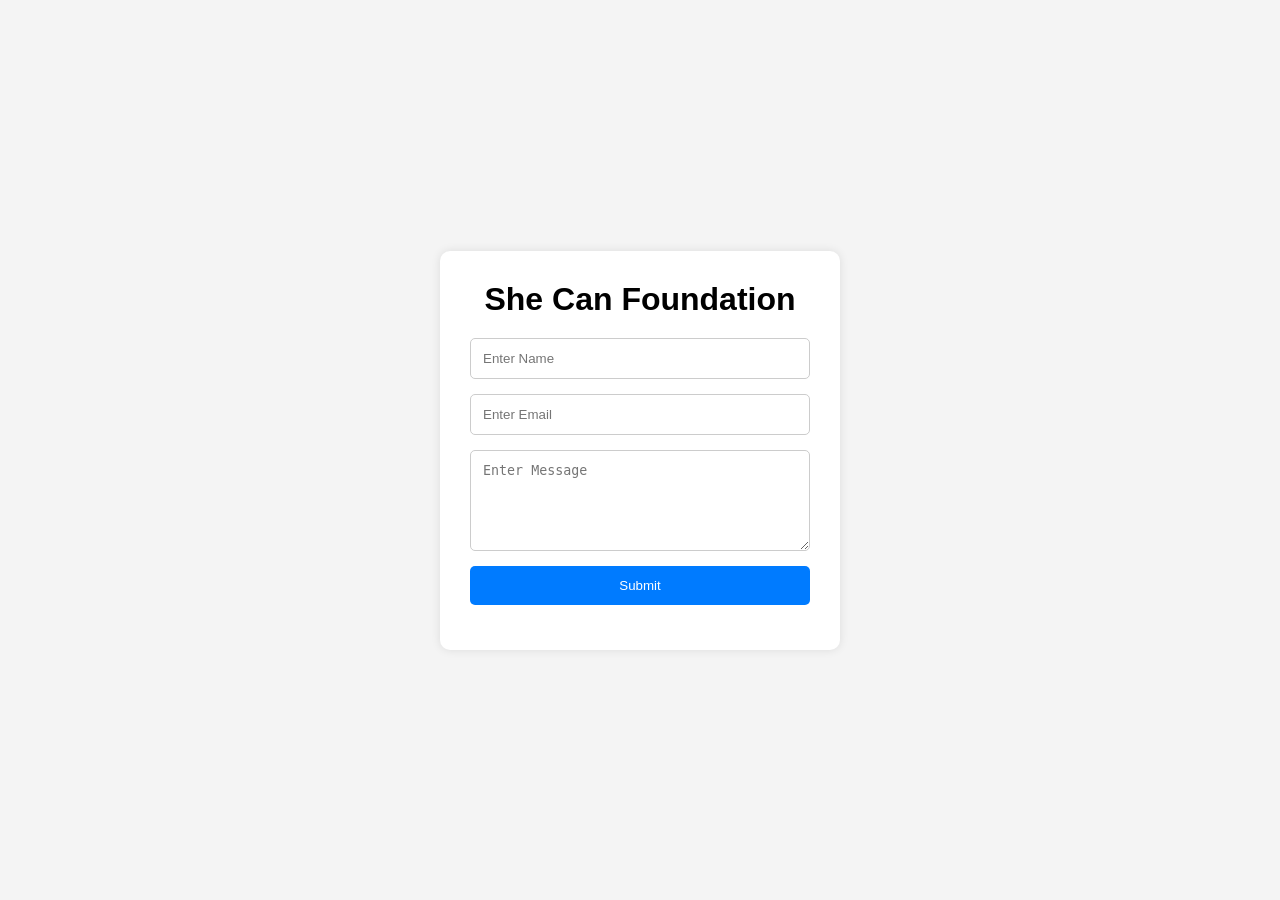
==== index.html @ 92bc35ab "Initial commit" ====
<!DOCTYPE html>
<html lang="en">
<head>
  <meta charset="UTF-8">
  <meta name="viewport" content="width=device-width, initial-scale=1.0">
  <title>She Can Foundation</title>
  <link rel="stylesheet" href="style.css">
</head>
<body>

<div class="container">

  <h1>She Can Foundation</h1>

  <form id="contactForm">

    <input type="text" id="name" placeholder="Enter Name" required>

    <input
      type="email" id="email" placeholder="Enter Email" required>

    <textarea id="message" placeholder="Enter Message" rows="5" required></textarea>

    <button type="submit">Submit</button>

  </form>

  <p id="successMessage"></p>

</div>

<script src="script.js"></script>

</body>
</html>
---- style.css ----
*{
  margin:0;
  padding:0;
  box-sizing:border-box;
}

body{
  font-family:Arial, sans-serif;
  background:#f4f4f4;
  display:flex;
  justify-content:center;
  align-items:center;
  min-height:100vh;
}

.container{
  background:white;
  padding:30px;
  width:90%;
  max-width:400px;
  border-radius:10px;
  box-shadow:0 0 10px rgba(0,0,0,0.1);
}

h1{
  text-align:center;
  margin-bottom:20px;
}

form{
  display:flex;
  flex-direction:column;
}

input,
textarea{
  margin-bottom:15px;
  padding:12px;
  border:1px solid #ccc;
  border-radius:5px;
}

button{
  padding:12px;
  border:none;
  background:#007BFF;
  color:white;
  border-radius:5px;
  cursor:pointer;
}

button:hover{
  background:#0056b3;
}

#successMessage{
  margin-top:15px;
  text-align:center;
  color:green;
  font-weight:bold;
}

.message-card{
  background:#fafafa;
  border:1px solid #ddd;
  padding:15px;
  margin-bottom:10px;
  border-radius:5px;
}

.delete-btn{
  background:red;
  margin-top:10px;
}
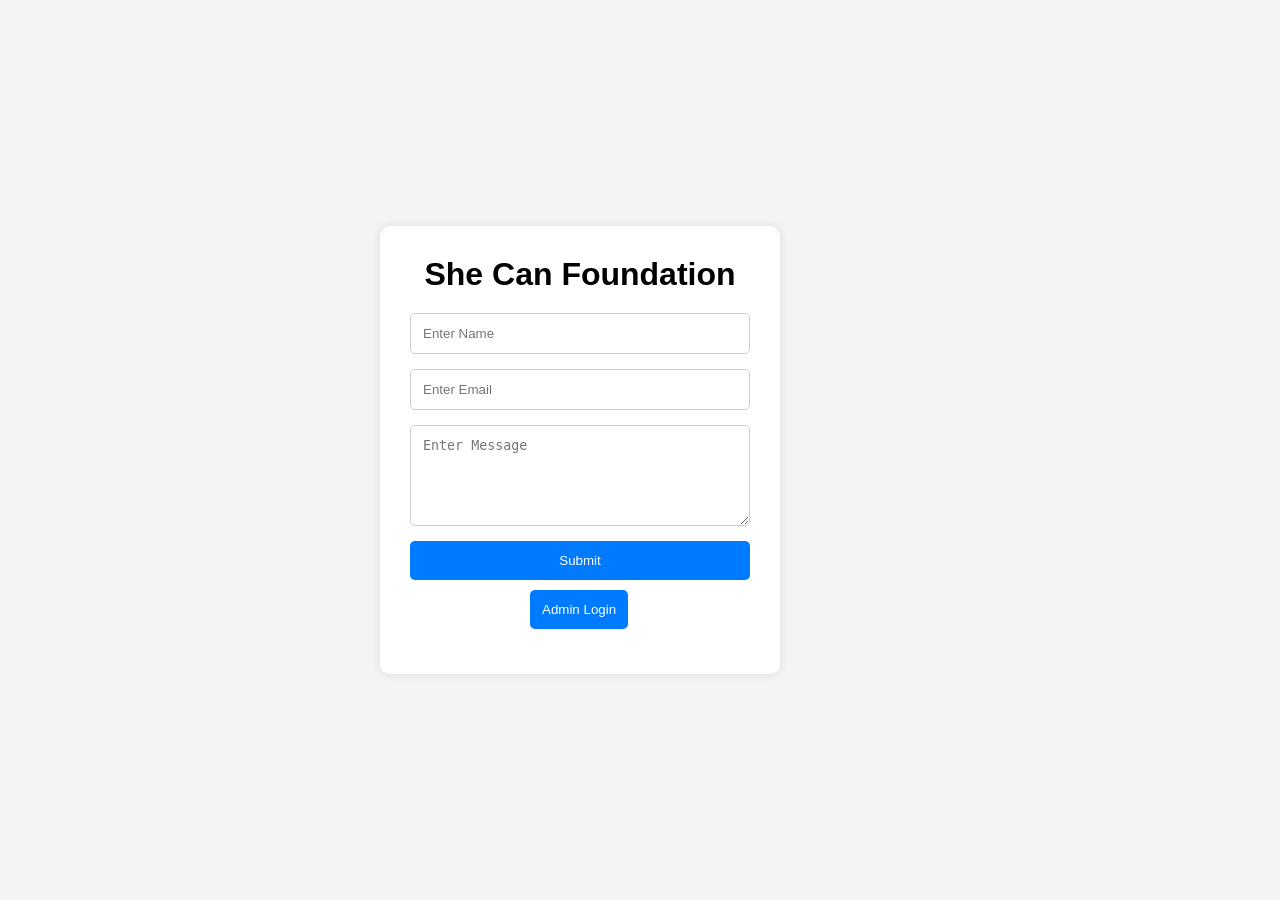
==== commit f6fac874: "Update index.html" ====
--- a/index.html
+++ b/index.html
@@ -22,6 +22,8 @@
     <textarea id="message" placeholder="Enter Message" rows="5" required></textarea>
 
     <button type="submit">Submit</button>
+     <a href="login.html" style="padding-top:10px;padding-left:120px;">
+  <button type="button">Admin Login</button>
 
   </form>
 
@@ -32,4 +34,4 @@
 <script src="script.js"></script>
 
 </body>
-</html>+</html>
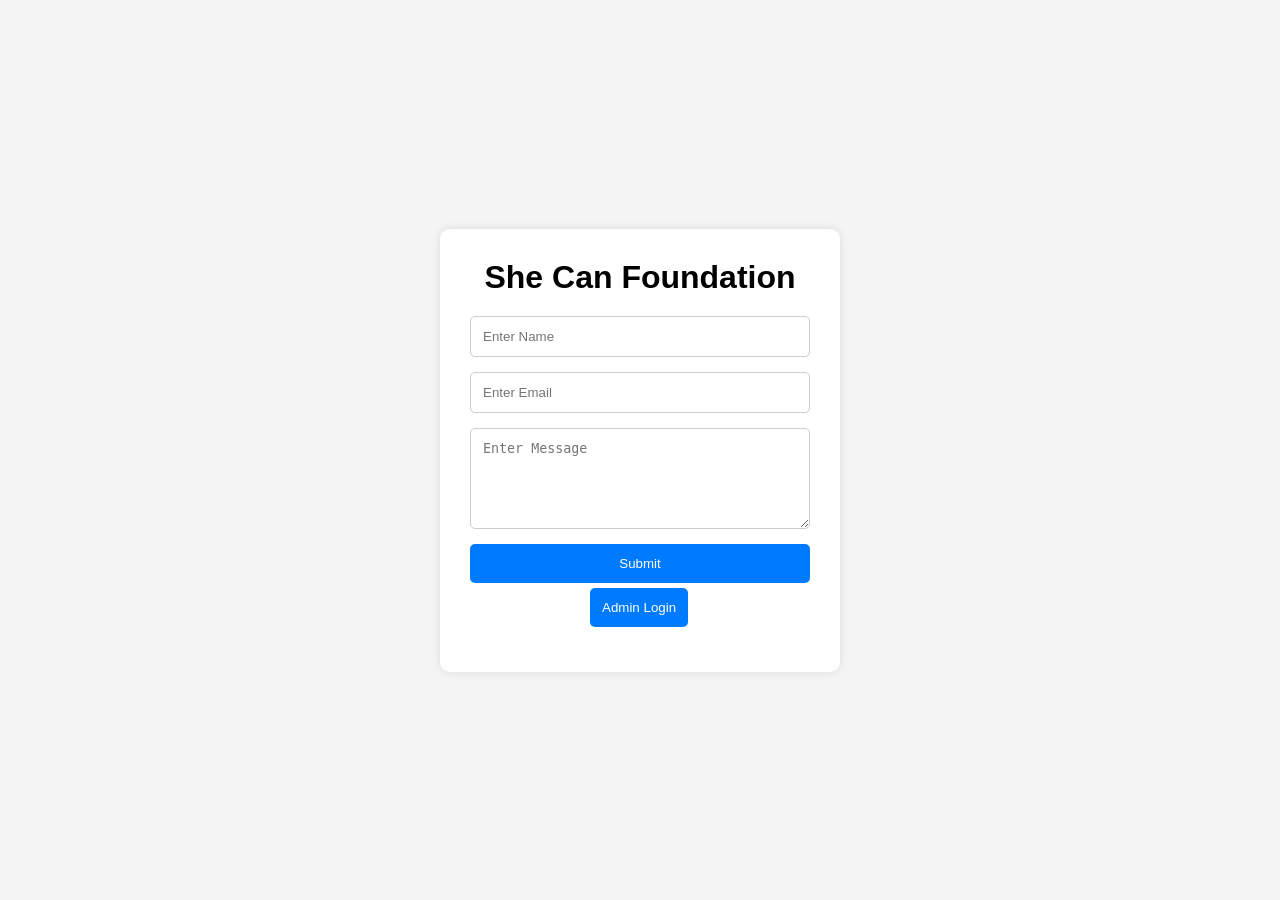
==== commit 2483589e: "Update index.html" ====
--- a/index.html
+++ b/index.html
@@ -22,9 +22,9 @@
     <textarea id="message" placeholder="Enter Message" rows="5" required></textarea>
 
     <button type="submit">Submit</button>
-     <a href="login.html" style="padding-top:10px;padding-left:120px;">
+     <a href="login.html" style="padding-top:5px;padding-left:120px;">
   <button type="button">Admin Login</button>
-
+     </a>
   </form>
 
   <p id="successMessage"></p>
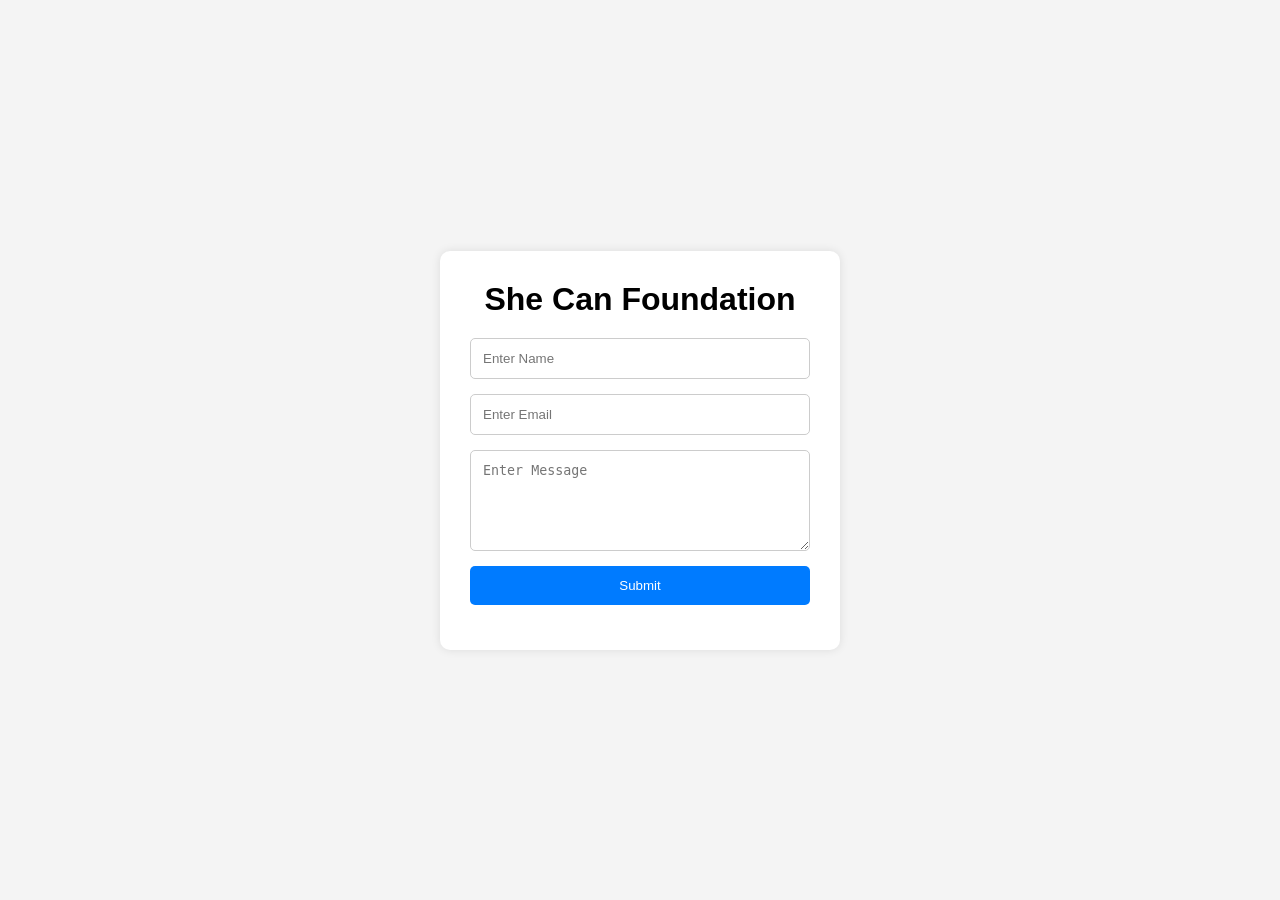
==== commit 4b7db3ab: "Update index.html" ====
--- a/index.html
+++ b/index.html
@@ -22,9 +22,8 @@
     <textarea id="message" placeholder="Enter Message" rows="5" required></textarea>
 
     <button type="submit">Submit</button>
-     <a href="login.html" style="padding-top:5px;padding-left:120px;">
-  <button type="button">Admin Login</button>
-     </a>
+    
+     
   </form>
 
   <p id="successMessage"></p>
